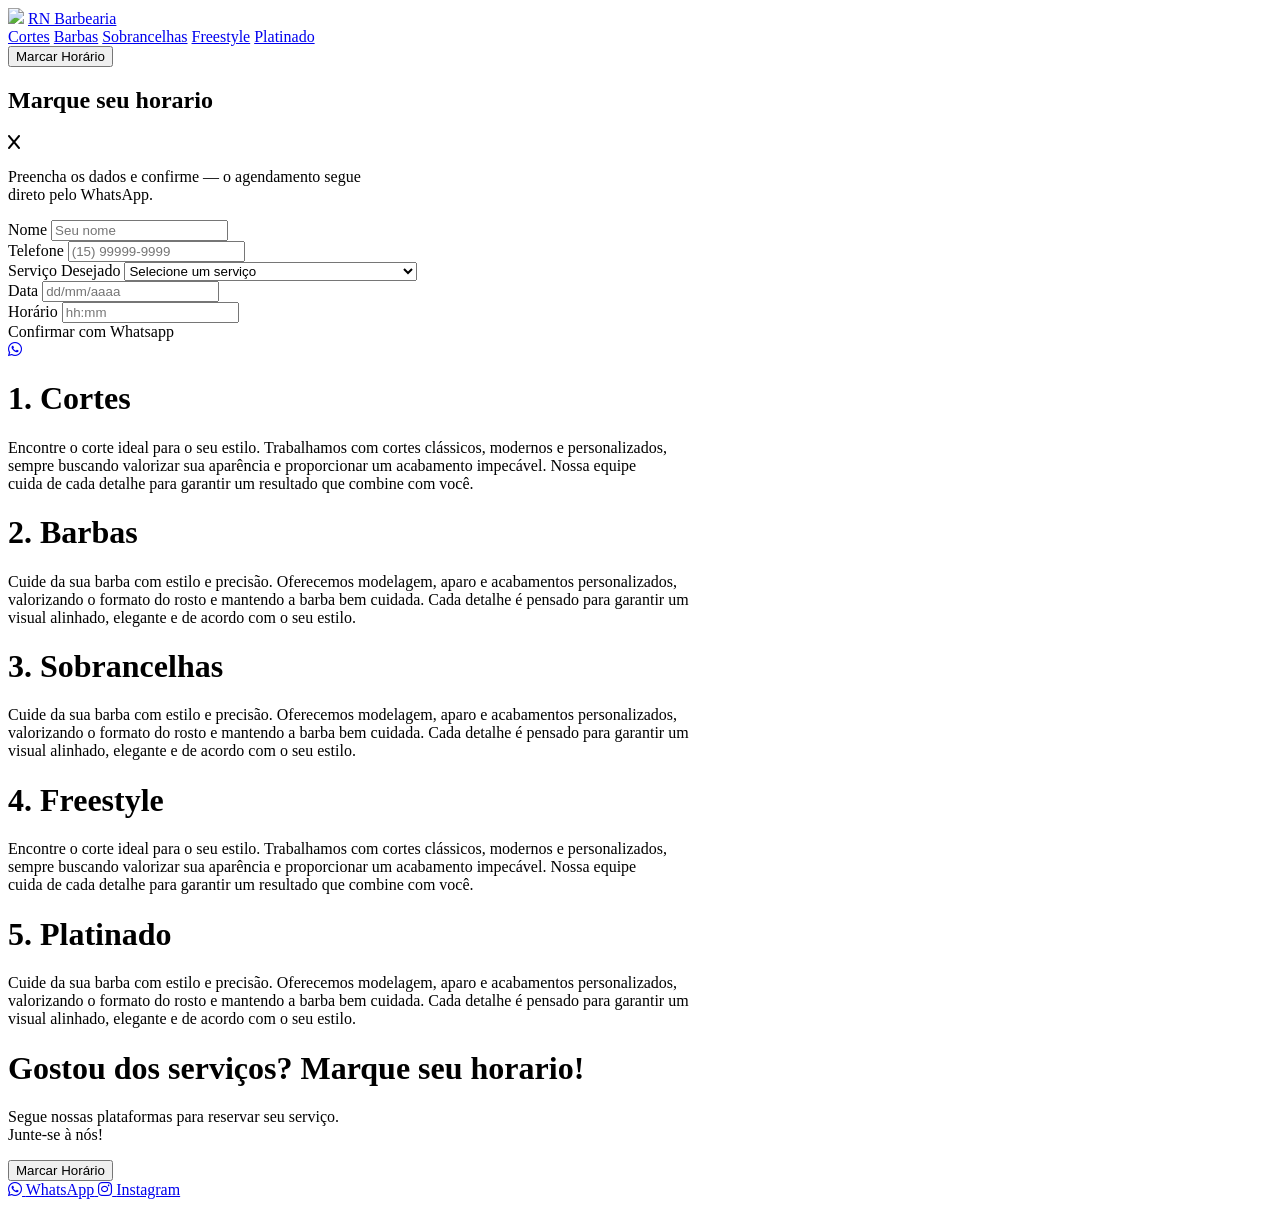
==== templates/service.html @ 307562c8 "commit inicial" ====
<!DOCTYPE html>
<html lang="en">
<head>
    <meta charset="UTF-8">
    <meta name="viewport" content="width=device-width, initial-scale=1.0">
    <title>RN | Serviços</title>
    <link rel="stylesheet" href="/RN/assets/css/service.css">
    <link rel="icon" type="image/png" href="/RN/templates/images/logo.png">
</head>
<body>
<div>

</div>
<!-- LINLK DA fONTE MONTSERRAT-->
<link href="https://fonts.googleapis.com/css2?family=Montserrat:wght@300;400;500;600;700;800;900&display=swap" rel="stylesheet">
<link rel="stylesheet" href="https://cdnjs.cloudflare.com/ajax/libs/font-awesome/6.5.0/css/all.min.css">

<div class="fix-conteiner">

    <div class="cont-logo">
        <img class="logo" src="/RN/templates/images/logo.png"></img>
        <a class="logo-desc" href="/RN/index.html#conteiner2">RN Barbearia</a>
    </div>

    <div class="topicos">
        <a id="inicio" href="#cortes">Cortes</a>
        <a id="servicos" href="#barba">Barbas</a>
        <a id="locais" href="#sobrancelha">Sobrancelhas</a>
        <a id="sobre" href="#freestyle">Freestyle</a>
        <a id="contato" href="#platinado">Platinado</a>
    </div>

    <button>
        <span class="contact-txt">Marcar Horário</span>
    </button>
</div>

<div id="overlay"></div>
<div id="div-marc">
    <div class="x-btn">
        <h2>Marque seu horario</h2>
        <i class="fa-solid fa-x"></i>
    </div>
    <p>Preencha os dados e confirme — o agendamento segue<br> direto pelo WhatsApp.</p>
    <div class="div-input">
        <div class="input-name">
            <label>Nome</label>
            <input id="nome" placeholder="Seu nome">
        </div>
        <div class="input-tel">
            <label>Telefone</label>
            <input id="telefone" placeholder="(15) 99999-9999">
        </div>
    </div>

    <div class="div-select">
        <label>Serviço Desejado</label>
        <select id="Servico">
            <option value="" selected disabled>Selecione um serviço</option>

            <option>Somente o Bigode (R$ 25.00)</option>
            <option>Sobrancelhas (R$ 25,00)</option>
            <option>Selagem Capilar (A partir de R$100,00)</option>
            <option>Relaxamento (A partir de R$70,00)</option>
            <option>Progressiva (A partir de R$100,00)</option>
            <option>Platinado (A partir de R$200,00)</option>
            <option>Pigmentação do Cabelo (A partir de R$50,00)</option>
            <option>Pigmentação da Barba (A partir de R$50,00)</option>
            <option>Luzes (A partir de R$150,00)</option>
            <option>Limpeza de Pele (R$50,00)</option>
            <option>Lavagem e Finalização do Cabelo (R$5,00)</option>
            <option>Hidratação (A partir de R$30,00)</option>
            <option>Freestyle (A partir de R$10,00)</option>
            <option>Depilação de Nariz (R$20,00)</option>
            <option>Depilação de Orelha (R$20,00)</option>
            <option>Corte Raspado (R$45,00)</option>
            <option>Corte na Tesoura (R$65,00)</option>
            <option>Corta Mike (R$45,00)</option>
            <option>Corte Infantil Somente na Tesoura (R$65,00)</option>
            <option>Corte Infantil (R$55,00)</option>
            <option>Corte de Cabelo (R$50,00)</option>
            <option>Cor Fantasia (R$10,00)</option>
            <option>Barboterapia (R$65,00)</option>
            <option>Barba Express (R$30,00)</option>
            <option>Barba (R$50,00)</option>
            <option>Aparar pelo Sobrancelha (R$10,00)</option>
            <option>Aparar pelos do Nariz (R$10,00)</option>
            <option>Acabamento (R$25,00)</option>
        </select>
    </div>

    <div class="div-time">
        <div class="div-data">
            <label>Data</label>
            <input id="data" type="text" inputmode="numeric" maxlength="10" placeholder="dd/mm/aaaa">
        </div>
        <div class="div-horario">
            <label>Horário</label>
            <input id="horario" type="text" inputmode="numeric" maxlength="5" placeholder="hh:mm">
        </div>
    </div>

    <a class="confirm-btn" id="confirmar">
        <span>Confirmar com Whatsapp</span>
    </a>
</div>

<a class="wpp-fixed" href="https://wa.me/5515998197611" target="_blank">
    <i  class="fa-brands fa-whatsapp"></i>
</a>

<div id="cortes">
    <h1><span>1.</span> Cortes</h1>
    <p>Encontre o corte ideal para o seu estilo. Trabalhamos com cortes clássicos, modernos e personalizados,<br>
    sempre buscando valorizar sua aparência e proporcionar um acabamento impecável. Nossa equipe<br>
    cuida de cada detalhe para garantir um resultado que combine com você.</p>
    <div class="div-corte">
        <div class="img-cortes1"></div>
        <div class="img-cortes2"></div>
        <div class="img-cortes3"></div>
        <div class="img-cortes4"></div>
        <div class="img-cortes5"></div>
        <div class="img-cortes6"></div>
        <div class="img-cortes7"></div>
        <div class="img-cortes8"></div>
        <div class="img-cortes9"></div>
        <div class="img-cortes10"></div>
        <div class="img-cortes11"></div>
        <div class="img-cortes12"></div>
    </div>
</div>

<div id="barba">
    <h1><span>2.</span> Barbas</h1>
    <p>Cuide da sua barba com estilo e precisão. Oferecemos modelagem, aparo e acabamentos personalizados,<br>
    valorizando o formato do rosto e mantendo a barba bem cuidada. Cada detalhe é pensado para garantir um<br>
    visual alinhado, elegante e de acordo com o seu estilo.</p>
    <div class="div-barba">
        <div class="img-barba1"></div>
        <div class="img-barba2"></div>
        <div class="img-barba3"></div>
        <div class="img-barba4"></div>
        <div class="img-barba5"></div>
        <div class="img-barba6"></div>
        <div class="img-barba7"></div>
    </div>
</div>

<div id="sobrancelha">
    <h1><span>3.</span> Sobrancelhas</h1>
    <p>Cuide da sua barba com estilo e precisão. Oferecemos modelagem, aparo e acabamentos personalizados,<br>
    valorizando o formato do rosto e mantendo a barba bem cuidada. Cada detalhe é pensado para garantir um<br>
    visual alinhado, elegante e de acordo com o seu estilo.</p>
    <div class="div-sobrancelha">
        <div class="img-sobrancelha1"></div>
        <div class="img-sobrancelha2"></div>
        <div class="img-sobrancelha3"></div>
        <div class="img-sobrancelha4"></div>
    </div>
</div>

<div id="freestyle">
    <h1><span>4.</span> Freestyle</h1>
    <p>Encontre o corte ideal para o seu estilo. Trabalhamos com cortes clássicos, modernos e personalizados,<br>
    sempre buscando valorizar sua aparência e proporcionar um acabamento impecável. Nossa equipe<br>
    cuida de cada detalhe para garantir um resultado que combine com você.</p>
    <div class="div-freestyle">
        <div class="img-freestyle1"></div>
        <div class="img-freestyle2"></div>
        <div class="img-freestyle3"></div>
        <div class="img-freestyle4"></div>
        <div class="img-freestyle5"></div>
        <div class="img-freestyle6"></div>
        <div class="img-freestyle7"></div>
        <div class="img-freestyle8"></div>
        <div class="img-freestyle9"></div>
        <div class="img-freestyle10"></div>
        <div class="img-freestyle11"></div>
        <div class="img-freestyle12"></div>
    </div>
</div>


<div id="platinado">
    <h1><span>5.</span> Platinado</h1>
    <p>Cuide da sua barba com estilo e precisão. Oferecemos modelagem, aparo e acabamentos personalizados,<br>
    valorizando o formato do rosto e mantendo a barba bem cuidada. Cada detalhe é pensado para garantir um<br>
    visual alinhado, elegante e de acordo com o seu estilo.</p>
    <div class="div-platinado">
        <div class="img-platinado1"></div>
        <div class="img-platinado2"></div>
        <div class="img-platinado3"></div>
    </div>
</div>

<div id="mais">
    <div>
        <h1>Gostou dos serviços? <span class="marc">Marque seu horario</span>!</h1>
        <p>Segue nossas plataformas para reservar seu serviço.<br>
        <span class="junte">Junte-se à nós</span>!</p>
    </div>

    <div class="botoes">
        <div>
            <button class="marc-btn">
                <span class="marc-txt">Marcar Horário</span>
            </button>
        </div>

        <div class="social-div">
            <a class="wpp-btn" href="https://wa.me/5515998197611" target="_blank">
                <i class="fa-brands fa-whatsapp"></i>
                <span class="wpp-txt">WhatsApp</span>
            </a>

            <a class="insta-btn" href="https://www.instagram.com/rnbarbeariaoficial/" target="_blank">
                <i class="fa-brands fa-instagram"></i>
                <span class="insta-txt">Instagram</span>
            </a>
        </div>
    </div>
</div>



<script src="/RN/assets/js/service.js"></script>
</body>
</html>
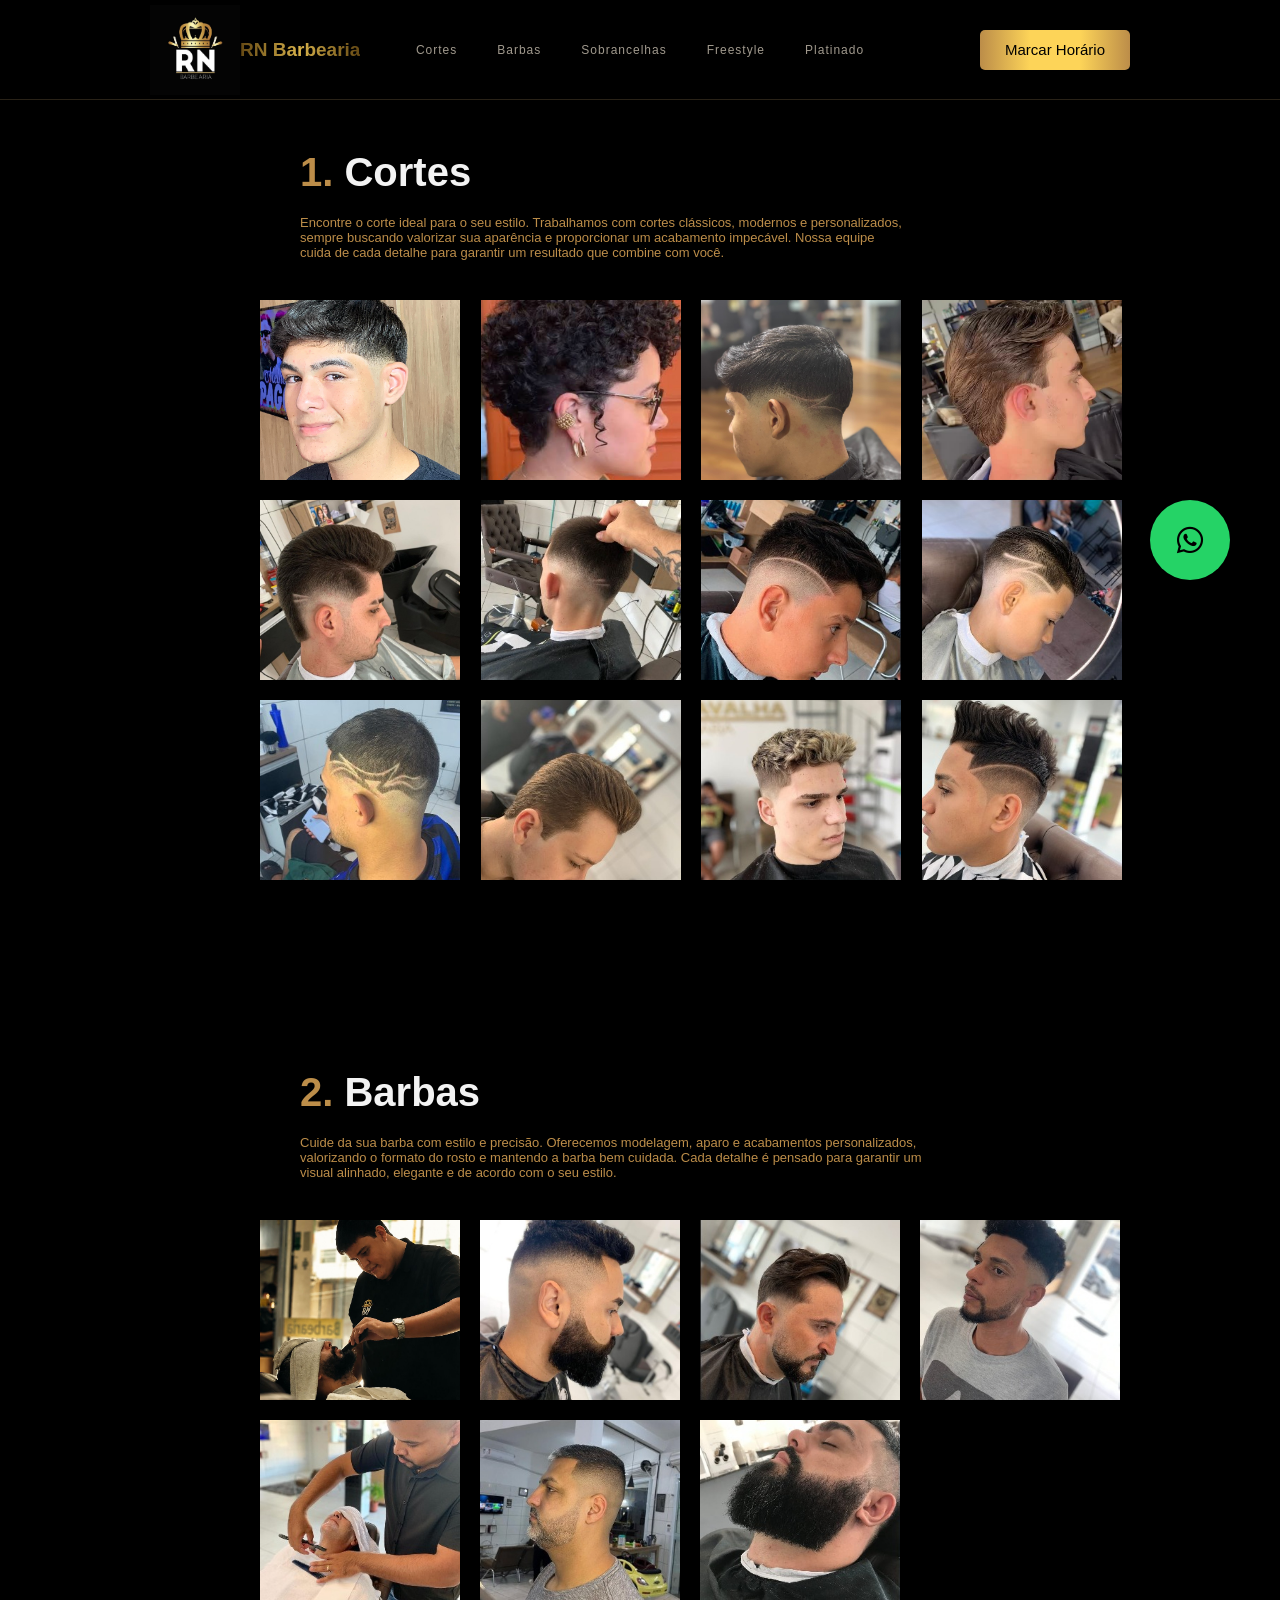
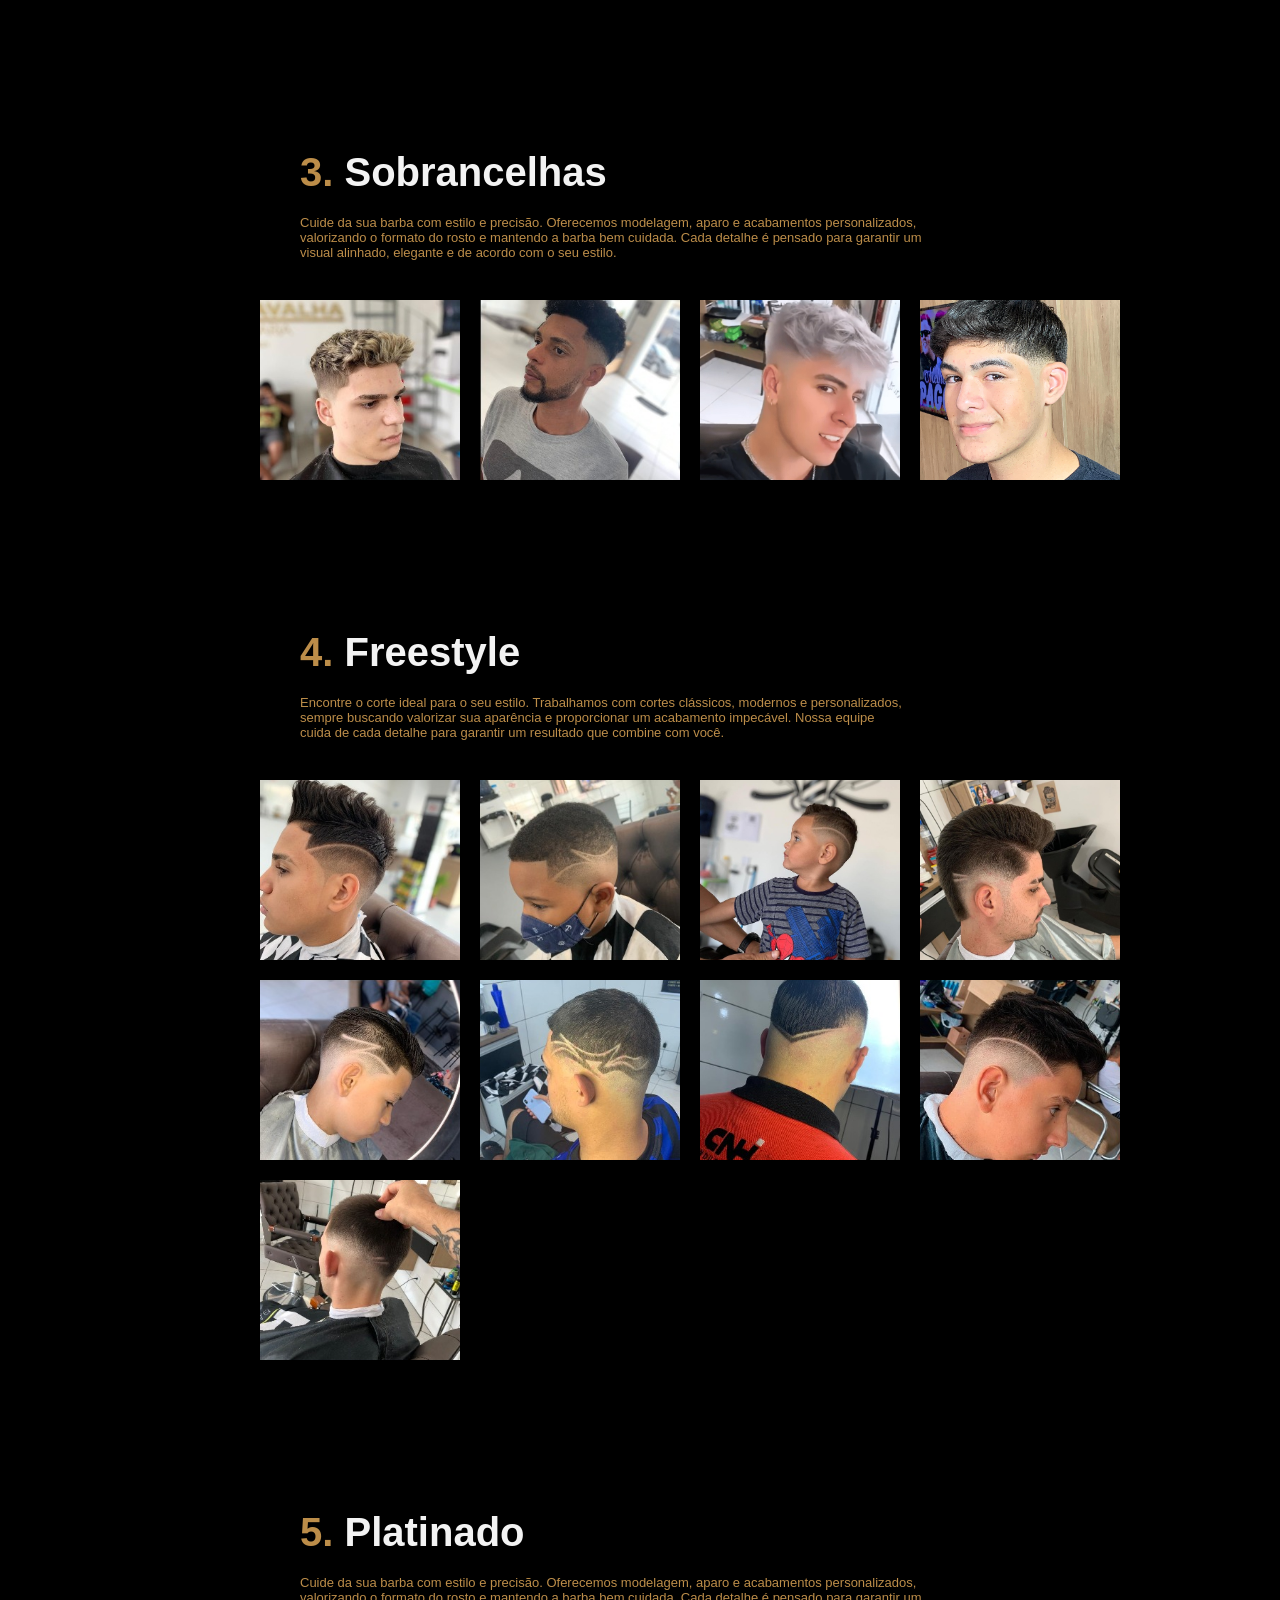
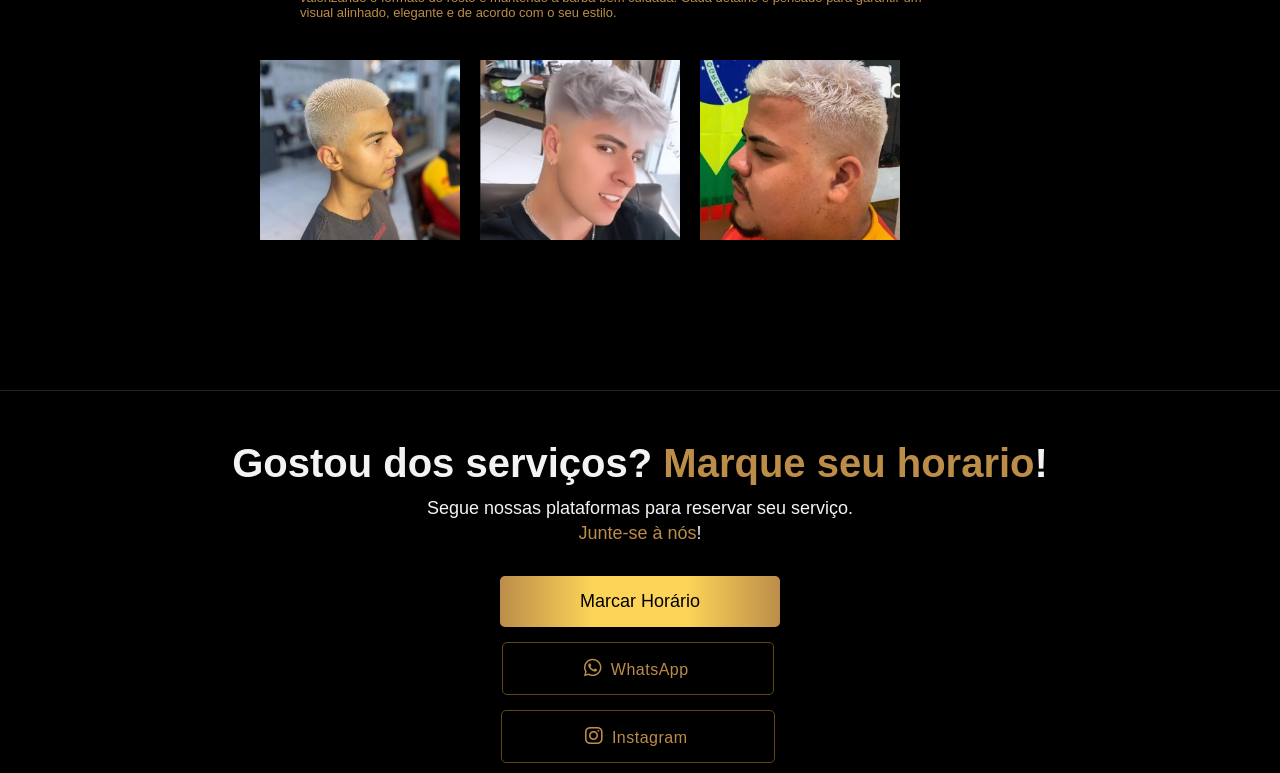
==== commit d11d2b18: "Feature - Incluído novas abas." ====
--- a/templates/service.html
+++ b/templates/service.html
@@ -4,8 +4,8 @@
     <meta charset="UTF-8">
     <meta name="viewport" content="width=device-width, initial-scale=1.0">
     <title>RN | Serviços</title>
-    <link rel="stylesheet" href="/RN/assets/css/service.css">
-    <link rel="icon" type="image/png" href="/RN/templates/images/logo.png">
+    <link rel="stylesheet" href="/assets/css/service.css">
+    <link rel="icon" type="image/png" href="./templates/images/logo.png">
 </head>
 <body>
 <div>
@@ -18,8 +18,8 @@
 <div class="fix-conteiner">
 
     <div class="cont-logo">
-        <img class="logo" src="/RN/templates/images/logo.png"></img>
-        <a class="logo-desc" href="/RN/index.html#conteiner2">RN Barbearia</a>
+        <img class="logo" src="/templates/images/logo.png"></img>
+        <a class="logo-desc" href="/index.html#conteiner2">RN Barbearia</a>
     </div>
 
     <div class="topicos">
@@ -223,6 +223,6 @@
 
 
 
-<script src="/RN/assets/js/service.js"></script>
+<script src="/assets/js/service.js"></script>
 </body>
 </html>
--- a/assets/css/service.css
+++ b/assets/css/service.css
@@ -0,0 +1,853 @@
+* {
+    margin: 0;
+    padding: 0;
+    box-sizing: border-box;
+    text-decoration: none;
+}
+
+body {
+    width: 100%;
+    background: #000;
+    font-family: 'Montserrat', sans-serif;
+    overflow-x: hidden;
+}
+
+html {
+  scroll-behavior: smooth;
+}
+
+.wpp-fixed {
+    display: flex;
+    justify-content: center;
+    align-items: center;
+    position: fixed;
+    margin-top:400px;
+    right: 50px;
+    width: 80px;
+    height: 80px;
+    background: #25d366;
+    border: none;
+    transition: 0.2s;
+    border-radius: 50%;
+    cursor: pointer;
+    text-decoration: none;
+}
+
+.wpp-fixed:hover {
+    transform: scale(1.1);
+}
+
+.wpp-fixed i {
+    font-size: 30px;
+    color: black
+}
+
+.fix-conteiner {
+    position: sticky;
+    top: 0;
+    display: flex;
+    align-items: center;
+    justify-content: space-between;
+    padding: 0 150px;
+    background: #000;
+    border-bottom: 0.5px solid #292217;
+    width: 100%;
+    height: 100px;
+}
+
+.cont-logo {
+    display:flex;
+    align-items: center;
+    gap: 0px
+}
+
+.logo {
+    width: 90px;
+    height: 90px;
+}
+
+.logo-desc {
+    font-size: 19px;
+    font-weight: 600;
+    background: linear-gradient(to right, #644813, #D7B14A, #644813);
+    -webkit-background-clip: text;
+    background-clip: text;
+    -webkit-text-fill-color: transparent;
+    color: transparent; 
+    cursor: pointer;
+    text-decoration: none;
+}
+
+.topicos {
+    display: flex;
+    position: absolute;
+    left: 50%;
+    transform: translate(-50%);
+    color: #A0998D;
+    gap: 40px;
+    cursor: pointer;
+    font-weight: 500;
+    font-size: 12px;
+}
+
+.topicos a {
+    text-decoration: none;
+    color: inherit;
+    letter-spacing: 1px;
+    transition: 0.2s
+}
+
+#inicio:hover,
+#servicos:hover,
+#locais:hover,
+#sobre:hover,
+#contato:hover {
+    transform: translateY(-3px);
+    color: #BC8D49;
+
+}
+
+
+
+.fix-conteiner button {
+    width: 150px;
+    height: 40px;
+    background: linear-gradient(to right,#BC8D49, #FDD458, #FDD458, #BC8D49);
+    border: none;
+    border-radius: 5px;
+    cursor: pointer;
+}
+
+.fix-conteiner button:hover {
+    background: linear-gradient(to right,#e29f40, #ffda69, #ffda69, #e29f40);
+}
+
+.contact-txt {
+    font-size: 15px;
+    font-weight: 500;
+}
+
+#overlay {
+    position: fixed;
+    inset: 0;
+    
+    background: rgba(0, 0, 0, 0.55);
+    backdrop-filter: blur(3px);
+    -webkit-backdrop-filter: blur(3px);
+
+    opacity: 0;
+    visibility: hidden;
+
+    z-index: 9;
+
+    transition:
+        opacity 0.3s ease,
+        visibility 0.3s ease;
+}
+
+#overlay.aberto {
+    opacity: 1;
+    visibility: visible;
+}
+
+#div-marc {
+    opacity: 0;
+    visibility: hidden;
+    transform: scale(0.85);
+
+    width: 400px;
+    height: 440px;
+    position: fixed;
+    margin-left: 500px;
+    margin-top: 20px;
+    background: #18130E;
+    border: 1px solid #292217;
+    border-radius: 5px;
+    z-index: 10;
+
+    transition: opacity 0.25s ease,
+                transform 0.2s ease,
+                visibility 0.2s;
+}
+
+#div-marc.aberto {
+    opacity: 1;
+    visibility: visible;
+    transform: scale(1);
+}
+
+#div-marc h2 {
+    margin-top: 20px;
+    margin-left: 20px;
+    background: linear-gradient(to right, #8f661a, #D7B14A, #8f661a);
+    -webkit-background-clip: text;
+    background-clip: text;
+    -webkit-text-fill-color: transparent;
+    color: transparent;
+    font-weight: 700;
+    font-size: 20px;
+}
+
+#div-marc p {
+    margin-top: 10px;
+    margin-left: 20px;
+    color: #c7c4c4;
+    font-size: 12px;
+}
+
+.x-btn {
+    display: flex;
+    gap: 130px
+}
+
+.x-btn i {
+    display: flex;
+    justify-content: center;
+    align-items: center;
+    margin-top: 17px;
+    color: rgb(187, 180, 180);
+    font-size: 13px;
+    cursor: pointer;
+    width: 27px;
+    height: 27px;
+}
+
+.x-btn i:hover {   
+    border: 1px solid #644813
+}
+
+.div-input {
+    margin-top: 20px;
+    margin-left: 20px;
+    flex-direction: column;
+    display: flex;
+    gap: 10px
+}
+
+.input-name,
+.input-tel {
+    display: flex;
+    flex-direction: column;
+    width: 360px;
+    gap: 5px;
+}
+
+.input-name input,
+.input-tel input {
+    padding: 10px 10px;
+    background: transparent;
+    border: 1px solid #42351c;
+    border-radius: 5px;
+    color: #f3f3f3
+}
+
+.input-name input:focus,
+.input-tel input:focus {
+    border: 1px solid #db9512;
+    outline: none
+}
+
+.input-name label,
+.input-tel label {
+    color: #f3f3f3;
+    font-size: 12px;
+}
+
+.campo-erro {
+    border: 1px solid #c0392b !important;
+}
+
+.div-select {
+    display: flex;
+    flex-direction: column;
+    margin-top: 10px;
+    margin-left:20px;
+    gap: 5px
+}
+
+.div-select label {
+    color: #f3f3f3;
+    font-size: 12px;
+
+}
+
+.div-select select {
+    padding: 10px;
+    width: 360px;
+    background: transparent;
+    border: 1px solid #42351c;
+    border-radius: 5px;
+    outline: none;
+    color: #f3f3f3;
+    font-size: 13px;
+    scrollbar-width: thin;
+    scrollbar-color: #42351c;
+}
+
+
+.div-select select:focus {
+    border: 1px solid #db9512;
+    outline: none
+}
+
+.div-select option {
+    background: #18130E;
+}
+
+.div-time {
+    display: flex;
+    margin-top: 10px;
+    margin-left: 20px;
+    width: 360px;
+    gap: 10px
+}
+
+.div-data,
+.div-horario {
+    display: flex;
+    flex-direction: column;
+    gap: 5px
+}
+
+.div-data label,
+.div-horario label {
+    color: #f3f3f3;
+    font-size: 12px;
+}
+
+.div-data input,
+.div-horario input {
+    padding: 10px 10px;
+    background: transparent;
+    border: 1px solid #42351c;
+    color: #f3f3f3;
+    border-radius: 5px;
+    width: 175px;
+}
+
+.div-data input:focus,
+.div-horario input:focus {
+    border: 1px solid #db9512;
+    outline: none;
+}
+
+.confirm-btn {
+    display: flex;
+    justify-content: center;
+    align-items: center;
+    background: linear-gradient(to right, #8f661a, #D7B14A, #8f661a);
+    width: 360px;
+    height: 40px;
+    margin-top: 15px;
+    margin-left: 20px;
+    border: none;
+    border-radius: 5px;
+    cursor:pointer;
+    transition: 0.1s;
+    text-decoration: none;
+}
+
+
+.confirm-btn span {
+    font-size: 14px;
+    font-weight: 500;
+    color:#000
+}
+
+#cortes {
+    display: flex;
+    flex-direction: column;
+    justify-content: center;
+    margin: 50px 300px
+}
+
+
+#cortes h1 {
+    color: #f3f3f3;
+    font-size: 40px;
+}
+
+#cortes span {
+    color: #BC8D49
+}
+
+#cortes p {
+    margin-top: 20px;
+    color: #BC8D49;
+    font-size: 13px;
+}
+
+.fotos-cortes {
+    display: grid;
+    grid-template-columns: 1fr 1fr 1fr;
+}
+
+.div-corte {
+    width: 862px;
+    display: grid;
+    margin: 40px -40px;
+    grid-template-columns: repeat(4, 1fr);
+    gap: 20px;
+}
+
+.img-cortes1,
+.img-cortes2,
+.img-cortes3,
+.img-cortes4,
+.img-cortes5,
+.img-cortes6,
+.img-cortes7,
+.img-cortes8,
+.img-cortes9,
+.img-cortes10,
+.img-cortes11,
+.img-cortes12 {
+    width: 200px;
+    height: 180px;
+    background: transparent;
+    background-size:cover;
+    background-position: center;
+    background-repeat: no-repeat;
+}
+
+.img-cortes1 {
+    background-image: url('/templates/images/img-cortes1.png');
+}
+
+.img-cortes2 {
+    background-image: url('/templates/images/img-cortes2.png');
+}
+
+.img-cortes3 {
+    background-image: url('/templates/images/img-cortes3.png');
+}
+
+.img-cortes4 {
+    background-image: url('/templates/images/img-cortes4.png');
+}
+
+.img-cortes5 {
+    background-image: url('/templates/images/img-cortes5.jpg');
+}
+
+.img-cortes6 {
+    background-image: url('/templates/images/img-cortes6.jpg');
+}
+
+.img-cortes7 {
+    background-image: url('/templates/images/img-cortes7.jpg');
+}
+
+.img-cortes8 {
+    background-image: url('/templates/images/img-cortes8.jpg');
+}
+
+.img-cortes9 {
+    background-image: url('/templates/images/img-cortes9.jpg');
+}
+
+.img-cortes10 {
+    background-image: url('/templates/images/img-cortes10.jpg');
+}
+
+.img-cortes11 {
+    background-image: url('/templates/images/img-cortes11.jpg');
+}
+
+.img-cortes12 {
+    background-image: url('/templates/images/img-cortes12.jpg');
+}
+
+
+#barba {
+    margin: 150px 300px; 
+}
+
+
+#barba h1 {
+    color: #f3f3f3;
+    font-size: 40px;
+}
+
+#barba span {
+    color:#BC8D49
+}
+
+#barba p {
+    margin-top: 20px;
+    color: #BC8D49;
+    font-size: 13px;
+}
+
+.fotos-barba {
+    display: grid;
+    grid-template-columns: 1fr 1fr 1fr;
+}
+
+.div-barba {
+    width: 662px;
+    display: grid;
+    margin: 40px -40px;
+    grid-template-columns: repeat(4, 1fr);
+    gap: 20px;
+}
+
+.img-barba1,
+.img-barba2,
+.img-barba3,
+.img-barba4,
+.img-barba5,
+.img-barba6,
+.img-barba7 {
+    width: 200px;
+    height: 180px;
+    background: #fff;
+    background-size:cover;
+    background-position: center;
+    background-repeat: no-repeat;
+}
+
+.img-barba1 {
+    background-image: url('/templates/images/img-barba1.png');
+}
+
+.img-barba2 {
+    background-image: url('/templates/images/img-barba2.jpg');
+}
+
+.img-barba3 {
+    background-image: url('/templates/images/img-barba3.jpg');
+}
+
+.img-barba4 {
+    background-image: url('/templates/images/img-barba4.jpg');
+}
+
+.img-barba5 {
+    background-image: url('/templates/images/img-barba5.jpg');
+}
+
+.img-barba6 {
+    background-image: url('/templates/images/img-barba6.jpg');
+}
+
+.img-barba7 {
+    background-image: url('/templates/images/img-barba7.jpg');
+}
+
+
+#sobrancelha {
+    margin: 150px 300px; 
+}
+
+
+#sobrancelha h1 {
+    color: #f3f3f3;
+    font-size: 40px;
+}
+
+#sobrancelha span {
+    color:#BC8D49
+}
+
+#sobrancelha p {
+    margin-top: 20px;
+    color: #BC8D49;
+    font-size: 13px;
+}
+
+.fotos-sobrancelha {
+    display: grid;
+    grid-template-columns: 1fr 1fr 1fr;
+}
+
+.div-sobrancelha {
+    width: 662px;
+    display: grid;
+    margin: 40px -40px;
+    grid-template-columns: repeat(4, 1fr);
+    gap: 20px;
+}
+
+.img-sobrancelha1,
+.img-sobrancelha2,
+.img-sobrancelha3,
+.img-sobrancelha4 {
+    width: 200px;
+    height: 180px;
+    background: #fff;
+    background-size:cover;
+    background-position: center;
+    background-repeat: no-repeat;
+}
+
+.img-sobrancelha1 {
+    background-image: url('/templates/images/img-sombra1.jpg');
+}
+
+.img-sobrancelha2 {
+    background-image: url('/templates/images/img-sombra2.jpg');
+}
+
+.img-sobrancelha3 {
+    background-image: url('/templates/images/img-sombra3.jpg');
+}
+
+.img-sobrancelha4 {
+    background-image: url('/templates/images/img-cortes1.png');
+}
+
+
+#freestyle {
+    margin: 50px 300px
+}
+
+
+#freestyle h1 {
+    color: #f3f3f3;
+    font-size: 40px;
+}
+
+#freestyle span {
+    color: #BC8D49
+}
+
+#freestyle p {
+    margin-top: 20px;
+    color: #BC8D49;
+    font-size: 13px;
+}
+
+.fotos-freestyle {
+    display: grid;
+    grid-template-columns: 1fr 1fr 1fr;
+}
+
+.div-freestyle {
+    width: 662px;
+    display: grid;
+    margin: 40px -40px;
+    grid-template-columns: repeat(4, 1fr);
+    gap: 20px
+}
+
+.img-freestyle1,
+.img-freestyle2,
+.img-freestyle3,
+.img-freestyle4,
+.img-freestyle5,
+.img-freestyle6,
+.img-freestyle7,
+.img-freestyle8,
+.img-freestyle9 {
+    width: 200px;
+    height: 180px;
+    background: transparent;
+    background-size:cover;
+    background-position: center;
+    background-repeat: no-repeat;
+}
+
+.img-freestyle1 {
+    background-image: url('/templates/images/img-free1.jpg');
+}
+
+.img-freestyle2 {
+    background-image: url('/templates/images/img-free2.jpg');
+}
+
+.img-freestyle3 {
+    background-image: url('/templates/images/img-free3.jpg');
+}
+
+.img-freestyle4 {
+    background-image: url('/templates/images/img-free4.jpg');
+}
+
+.img-freestyle5 {
+    background-image: url('/templates/images/img-free5.jpg');
+}
+
+.img-freestyle6 {
+    background-image: url('/templates/images/img-free6.jpg');
+}
+
+.img-freestyle7 {
+    background-image: url('/templates/images/img-free7.jpg');
+}
+
+.img-freestyle8 {
+    background-image: url('/templates/images/img-free8.jpg');
+}
+
+.img-freestyle9 {
+    background-image: url('/templates/images/img-free9.jpg');
+}
+
+
+#platinado {
+    margin: 150px 300px; 
+}
+
+
+#platinado h1 {
+    color: #f3f3f3;
+    font-size: 40px;
+}
+
+#platinado span {
+    color:#BC8D49
+}
+
+#platinado p {
+    margin-top: 20px;
+    color: #BC8D49;
+    font-size: 13px;
+}
+
+.fotos-platinado {
+    display: grid;
+    grid-template-columns: 1fr 1fr 1fr;
+}
+
+.div-platinado {
+    width: 662px;
+    display: grid;
+    margin: 40px -40px;
+    grid-template-columns: repeat(4, 1fr);
+    gap: 20px;
+}
+
+.img-platinado1,
+.img-platinado2,
+.img-platinado3 {
+    width: 200px;
+    height: 180px;
+    background: #fff;
+    background-size:cover;
+    background-position: center;
+    background-repeat: no-repeat;
+}
+
+.img-platinado1 {
+    background-image: url('/templates/images/img-plat1.jpg');
+}
+
+.img-platinado2 {
+    background-image: url('/templates/images/img-plat2.jpg');
+}
+
+.img-platinado3 {
+    background-image: url('/templates/images/img-plat3.jpg');
+}
+
+
+#mais {
+    display: flex;
+    justify-content: center;
+    flex-direction: column;
+    align-items: center;
+    color: #f3f3f3;
+    border-top: 1px solid #292217;
+}
+
+#mais h1 {
+    font-size: 40px;
+    margin-top: 50px
+}
+
+.marc,
+.junte {
+    color: #BC8D49
+}
+
+#mais p {
+    margin-top: 10px;
+    font-size: 18px;
+    color: #f3f3f3;
+    text-align: justify; 
+    text-align-last: center;
+    line-height: 25px;
+}
+
+.botoes {
+    display: flex;
+    flex-direction: column;
+    margin-top: 30px
+}
+
+.marc-btn {
+    padding: 15px 80px;
+    cursor: pointer;
+    border-radius: 0;
+    border: none;
+    background: linear-gradient(to right,#BC8D49, #FDD458, #FDD458, #BC8D49);
+    transition: 0.1s;
+    border-radius: 5px;
+}
+
+.marc-btn:hover {
+    background: linear-gradient(to right,#e29f40, #ffda69, #ffda69, #e29f40);
+    transform: translateY(-1px);
+}
+
+.marc-btn:hover {
+    box-shadow: 0 0 10px #BC8D49
+}
+
+.marc-txt {
+    font-size: 18px;
+    font-weight: 0;
+}
+
+.social-div {
+    display: flex;
+    align-items: center;
+    flex-direction: column;
+    margin-top: 15px;
+    gap: 15px;
+}
+
+.wpp-btn,
+.insta-btn {
+    background: transparent;
+    border: 1px solid #644813;
+    transition: 0.2s;
+    border-radius: 5px;
+    letter-spacing: 0.5px;
+}
+
+.wpp-btn {
+    padding: 15px 84px;
+    position: relative;
+    right: 2px;
+}
+
+.insta-btn {
+    padding: 15px 86px;
+    margin-bottom: 10px;
+    position: relative;
+    right: 2px;
+}
+
+.wpp-btn:hover,
+.insta-btn:hover {
+    background: rgba(188, 141, 73, 0.1);
+    box-shadow: 0 0 15px #643f0e;
+    transform: translateY(-1px);
+}
+
+.wpp-btn i,
+.insta-btn i {
+    position: relative;
+    left: -3%;
+    font-size: 20px;
+    color:#BC8D49;
+}
+
+.wpp-txt,
+.insta-txt {
+    font-size: 16px;
+    color:#BC8D49
+}
+
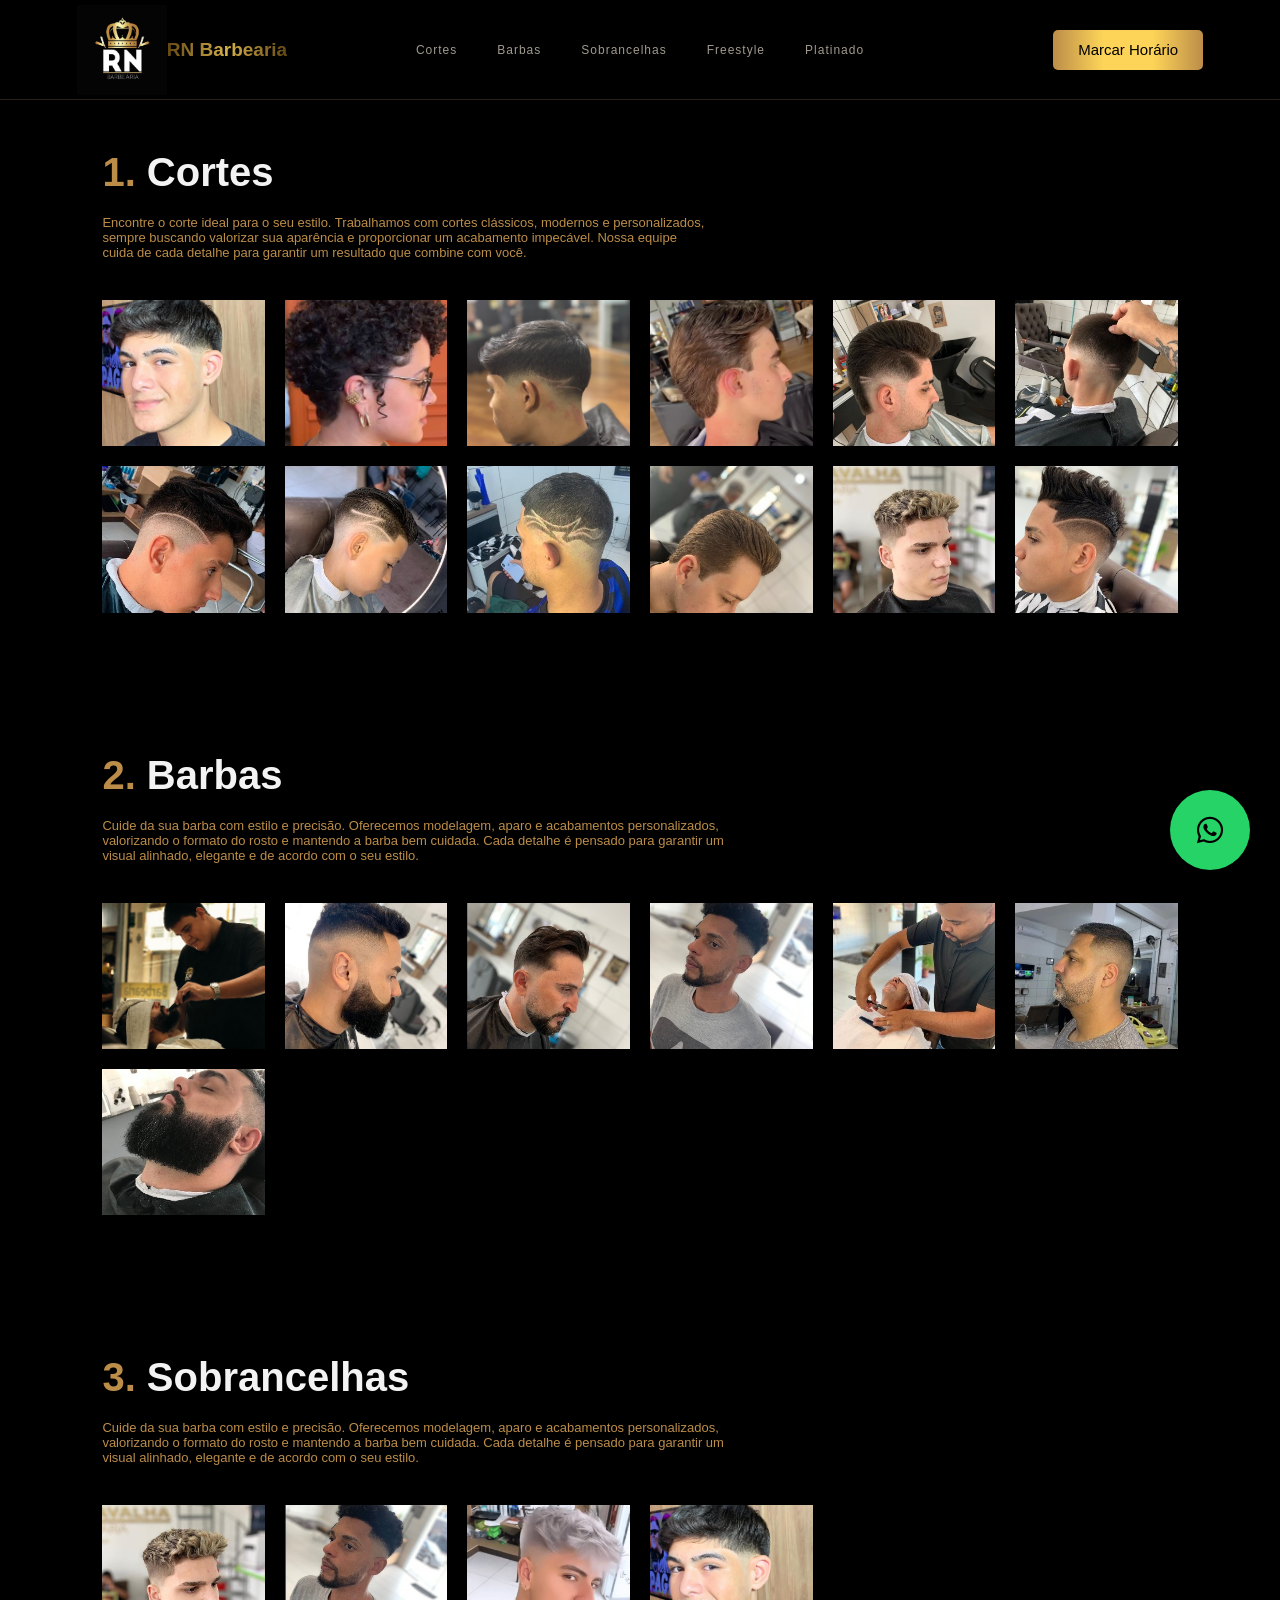
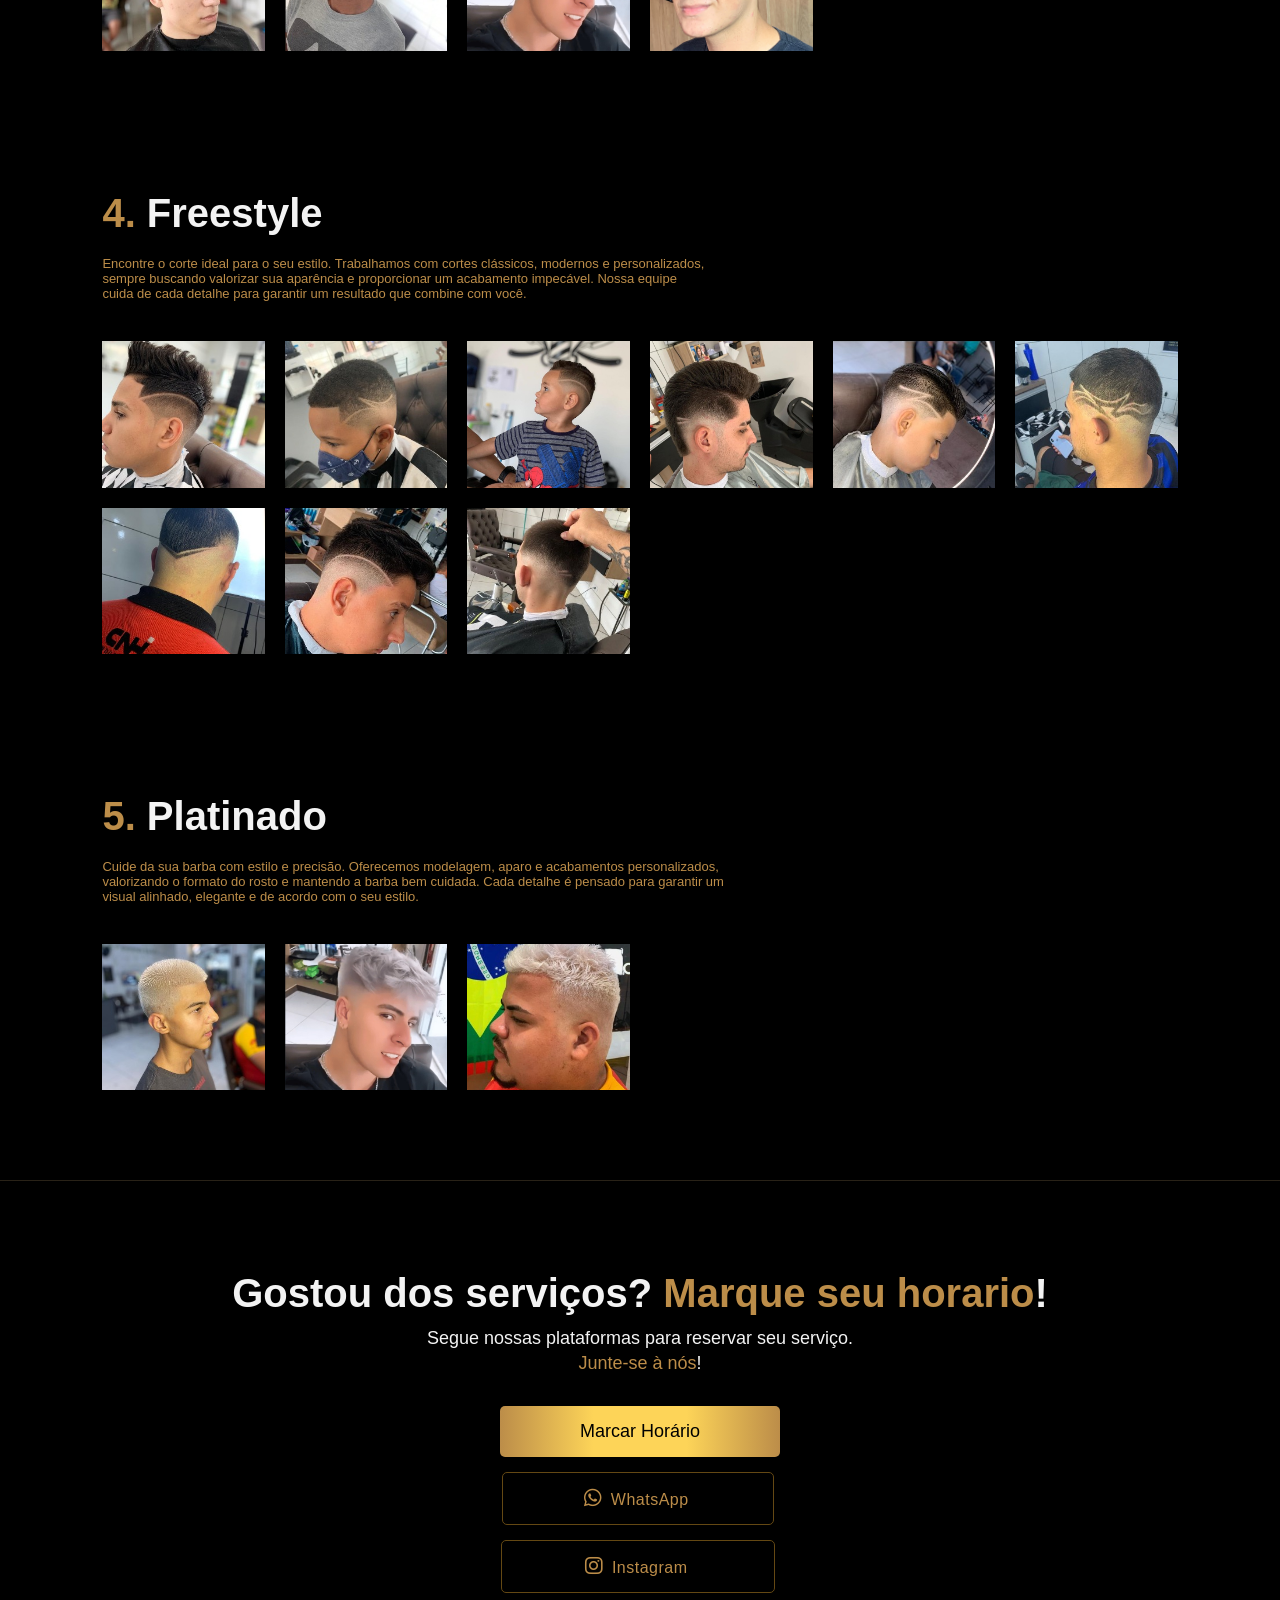
==== commit 4ff0e393: "Feature - Adição de 'error.html' e mudança em 'mais vendidos' e responsividade no mesmo" ====
--- a/templates/service.html
+++ b/templates/service.html
@@ -5,7 +5,7 @@
     <meta name="viewport" content="width=device-width, initial-scale=1.0">
     <title>RN | Serviços</title>
     <link rel="stylesheet" href="/assets/css/service.css">
-    <link rel="icon" type="image/png" href="./templates/images/logo.png">
+    <link rel="icon" href="/templates/images/logo.png">
 </head>
 <body>
 <div>
@@ -33,6 +33,19 @@
     <button>
         <span class="contact-txt">Marcar Horário</span>
     </button>
+
+    <button id="menu-toggle" class="menu-toggle">
+        <i class="fa-solid fa-bars"></i>
+    </button>
+
+
+    <div id="menu-mobile">
+        <a href="#cortes">Cortes</a>
+        <a href="#barba">Barba</a>
+        <a href="#sobrancelha">Sobrancelhas</a>
+        <a href="#freestyle">Freestyle</a>
+        <a href="#platinado">Platinado</a>
+    </div>
 </div>
 
 <div id="overlay"></div>
--- a/assets/css/service.css
+++ b/assets/css/service.css
@@ -21,8 +21,8 @@
     justify-content: center;
     align-items: center;
     position: fixed;
-    margin-top:400px;
-    right: 50px;
+    bottom: 30px;
+    right: 30px;
     width: 80px;
     height: 80px;
     background: #25d366;
@@ -48,12 +48,71 @@
     display: flex;
     align-items: center;
     justify-content: space-between;
-    padding: 0 150px;
+    padding: 0 clamp(20px, 6vw, 150px);
     background: #000;
     border-bottom: 0.5px solid #292217;
     width: 100%;
     height: 100px;
 }
+
+
+
+.menu-toggle {
+    display: none;
+    background: transparent;
+    border: none;
+    color: #BC8D49;
+    font-size: 22px;
+    cursor: pointer;
+}
+
+
+#menu-mobile {
+    display: flex;
+    flex-direction: column;
+    position: fixed;
+    top: 100px;
+    right: 0;
+    width: 200px;
+    background: rgba(0, 0, 0, 0.95);
+    backdrop-filter: blur(10px);
+    border-bottom: 0.5px solid #292217;
+    padding: 20px clamp(20px, 6vw, 150px);
+    gap: 20px;
+    z-index: 9998;
+    transform: translateX(100%);
+    opacity: 0;
+    visibility: hidden;
+    transition: transform 0.3s ease,
+                opacity 0.3s,
+                visibility 0 linear 0.4;
+}
+
+
+#menu-mobile.aberto {
+    transform: translateX(0);
+    opacity: 1;
+    visibility: visible;
+    transition: transform 0.3s ease,
+                opacity 0.3s,
+                visibility 0s linear 0s;
+
+}
+
+
+#menu-mobile a {
+    text-decoration: none;
+    color: #A0998D;
+    font-size: 13px;
+    letter-spacing: 1px;
+    transition: 0.2s
+}
+
+
+#menu-mobile:hover {
+    color: #BC8D49
+}
+
 
 .cont-logo {
     display:flex;
@@ -153,18 +212,20 @@
 #div-marc {
     opacity: 0;
     visibility: hidden;
-    transform: scale(0.85);
-
     width: 400px;
+    max-width: calc(100vw - 40px);
     height: 440px;
+    max-height: 90vh;
+    overflow: auto;
     position: fixed;
-    margin-left: 500px;
-    margin-top: 20px;
+    top: 50%;
+    left: 50%;
+    margin: 0;
+    transform: translate(-50%, -50%) scale(0.85);
     background: #18130E;
     border: 1px solid #292217;
     border-radius: 5px;
     z-index: 10;
-
     transition: opacity 0.25s ease,
                 transform 0.2s ease,
                 visibility 0.2s;
@@ -173,7 +234,7 @@
 #div-marc.aberto {
     opacity: 1;
     visibility: visible;
-    transform: scale(1);
+    transform: translate(-50%, -50%) scale(1)
 }
 
 #div-marc h2 {
@@ -358,7 +419,7 @@
     display: flex;
     flex-direction: column;
     justify-content: center;
-    margin: 50px 300px
+    padding: 50px clamp(20px, 8vw, 300px);
 }
 
 
@@ -383,13 +444,12 @@
 }
 
 .div-corte {
-    width: 862px;
+    width: 100%;         
     display: grid;
-    margin: 40px -40px;
-    grid-template-columns: repeat(4, 1fr);
+    grid-template-columns: repeat(auto-fill, minmax(160px, 1fr));
+    margin: 40px 0;       
     gap: 20px;
 }
-
 .img-cortes1,
 .img-cortes2,
 .img-cortes3,
@@ -402,10 +462,10 @@
 .img-cortes10,
 .img-cortes11,
 .img-cortes12 {
-    width: 200px;
-    height: 180px;
-    background: transparent;
-    background-size:cover;
+    width: 100%;          
+    aspect-ratio: 200 / 180; 
+    height: auto;          
+    background-size: cover;
     background-position: center;
     background-repeat: no-repeat;
 }
@@ -460,7 +520,7 @@
 
 
 #barba {
-    margin: 150px 300px; 
+    padding: 50px clamp(20px, 8vw, 300px); 
 }
 
 
@@ -485,10 +545,10 @@
 }
 
 .div-barba {
-    width: 662px;
+    width: 100%;         
     display: grid;
-    margin: 40px -40px;
-    grid-template-columns: repeat(4, 1fr);
+    grid-template-columns: repeat(auto-fill, minmax(160px, 1fr));
+    margin: 40px 0;       
     gap: 20px;
 }
 
@@ -499,10 +559,10 @@
 .img-barba5,
 .img-barba6,
 .img-barba7 {
-    width: 200px;
-    height: 180px;
-    background: #fff;
-    background-size:cover;
+    width: 100%;        
+    aspect-ratio: 200 / 180; 
+    height: auto;         
+    background-size: cover;
     background-position: center;
     background-repeat: no-repeat;
 }
@@ -537,7 +597,7 @@
 
 
 #sobrancelha {
-    margin: 150px 300px; 
+    padding: 50px clamp(20px, 8vw, 300px);  
 }
 
 
@@ -562,10 +622,10 @@
 }
 
 .div-sobrancelha {
-    width: 662px;
+    width: 100%;        
     display: grid;
-    margin: 40px -40px;
-    grid-template-columns: repeat(4, 1fr);
+    grid-template-columns: repeat(auto-fill, minmax(160px, 1fr));
+    margin: 40px 0;       
     gap: 20px;
 }
 
@@ -573,10 +633,10 @@
 .img-sobrancelha2,
 .img-sobrancelha3,
 .img-sobrancelha4 {
-    width: 200px;
-    height: 180px;
-    background: #fff;
-    background-size:cover;
+    width: 100%;          
+    aspect-ratio: 200 / 180; 
+    height: auto;         
+    background-size: cover;
     background-position: center;
     background-repeat: no-repeat;
 }
@@ -599,7 +659,7 @@
 
 
 #freestyle {
-    margin: 50px 300px
+    padding: 50px clamp(20px, 8vw, 300px); 
 }
 
 
@@ -624,11 +684,11 @@
 }
 
 .div-freestyle {
-    width: 662px;
+    width: 100%;         
     display: grid;
-    margin: 40px -40px;
-    grid-template-columns: repeat(4, 1fr);
-    gap: 20px
+    grid-template-columns: repeat(auto-fill, minmax(160px, 1fr));
+    margin: 40px 0;       
+    gap: 20px;
 }
 
 .img-freestyle1,
@@ -640,10 +700,10 @@
 .img-freestyle7,
 .img-freestyle8,
 .img-freestyle9 {
-    width: 200px;
-    height: 180px;
-    background: transparent;
-    background-size:cover;
+    width: 100%;        
+    aspect-ratio: 200 / 180; 
+    height: auto;          
+    background-size: cover;
     background-position: center;
     background-repeat: no-repeat;
 }
@@ -686,7 +746,7 @@
 
 
 #platinado {
-    margin: 150px 300px; 
+    padding: 50px clamp(20px, 8vw, 300px); 
 }
 
 
@@ -711,20 +771,20 @@
 }
 
 .div-platinado {
-    width: 662px;
+    width: 100%;        
     display: grid;
-    margin: 40px -40px;
-    grid-template-columns: repeat(4, 1fr);
+    grid-template-columns: repeat(auto-fill, minmax(160px, 1fr));
+    margin: 40px 0;       
     gap: 20px;
 }
 
 .img-platinado1,
 .img-platinado2,
 .img-platinado3 {
-    width: 200px;
-    height: 180px;
-    background: #fff;
-    background-size:cover;
+    width: 100%;          
+    aspect-ratio: 200 / 180; 
+    height: auto;         
+    background-size: cover;
     background-position: center;
     background-repeat: no-repeat;
 }
@@ -747,6 +807,7 @@
     justify-content: center;
     flex-direction: column;
     align-items: center;
+    padding: 40px clamp( 20px, 8vw, 100px);
     color: #f3f3f3;
     border-top: 1px solid #292217;
 }
@@ -851,3 +912,76 @@
     color:#BC8D49
 }
 
+
+
+
+/* !!!!!!!!!!RESPONSIVIDADE!!!!!!!!!*/
+
+
+@media (max-width: 900px) {
+    .fix-conteiner {
+        padding: 0 clamp(20px, 6vw, 150px);
+    }
+
+    .topicos {
+        display: none;
+    }
+
+    .fix-conteiner button:not(.menu-toggle) {
+        display: none;
+    }
+
+    .menu-toggle {
+        display: block;
+    }
+
+    .logo {
+        width: 45px;
+        height: 45px;
+    }
+
+    .logo-desc {
+        font-size: 15px;
+    }
+}
+
+
+
+@media (max-width: 480px) {
+    .input-name,
+    .input-tel,
+    .div-select select,
+    .confirm-btn,
+    .div-time {
+        width: 100%;
+    }
+}
+
+
+@media (max-width: 600px) {
+    #cortes h1,
+    #barba h1,
+    #sobrancelha h1,
+    #freestyle h1,
+    #platinado h1 {
+        font-size: 28px;
+    }
+}
+
+
+
+@media (max-width: 500px) {
+    .marc-btn {
+        padding: 15px 40px;
+        width: 100%;
+        max-width: 300px;
+    }
+
+    .wpp-btn,
+    .insta-btn {
+        padding: 15px 40px;
+        width: 100%;
+        max-width: 300px;
+        text-align: center;
+    }
+}
